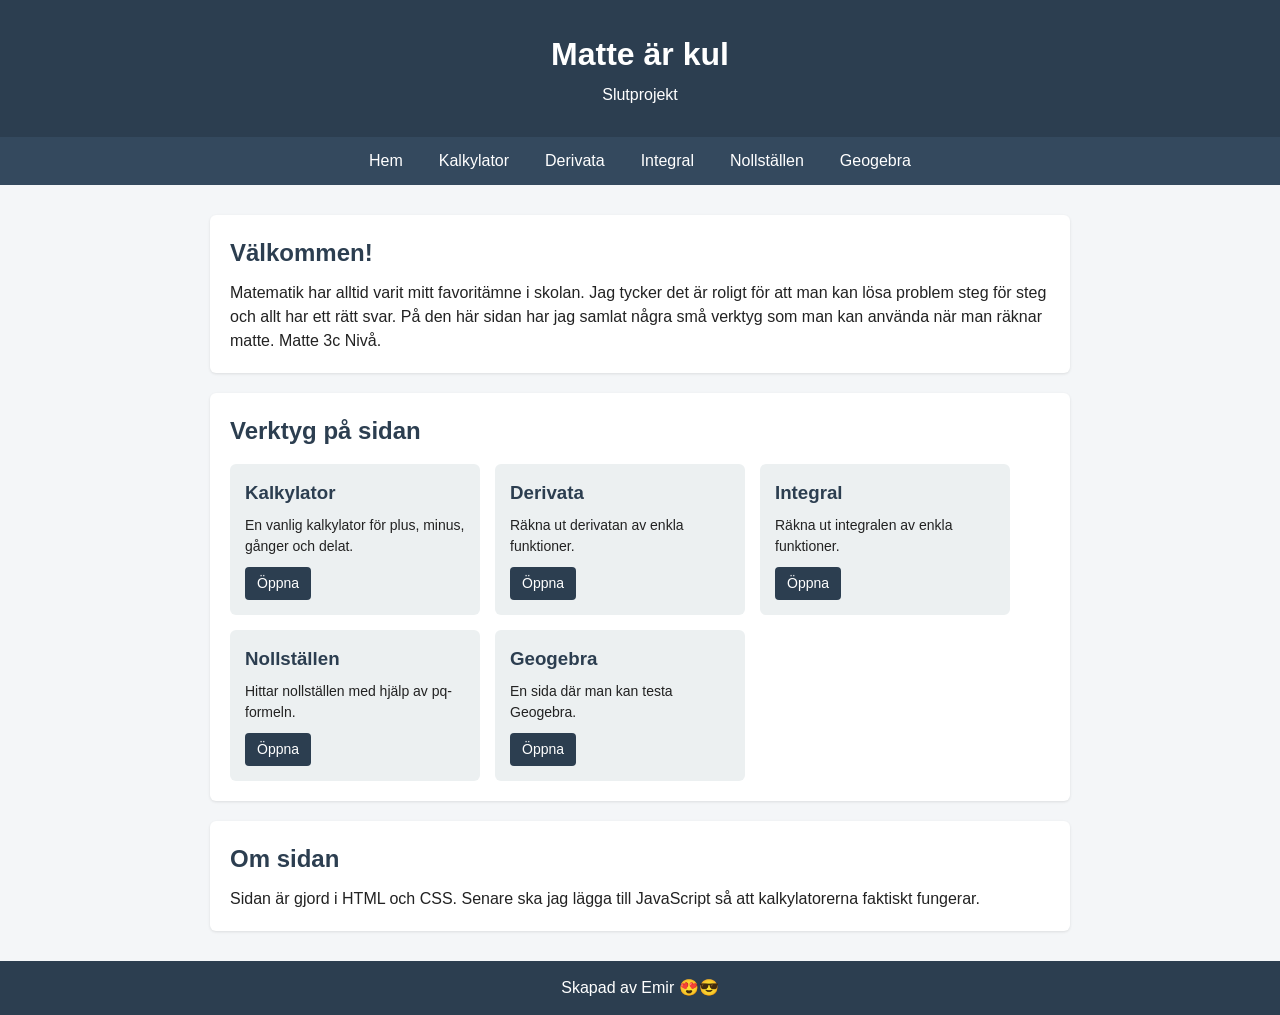
==== Sidor/index.html @ 0bb1221c "sortera saker i folders och började med kalkylatorn lite" ====
<!DOCTYPE html>
<html lang="sv">
<head>
    <meta charset="UTF-8">
    <meta name="viewport" content="width=device-width, initial-scale=1.0">
    <title>Matte - Slutprojekt</title>
    <link rel="stylesheet" href="../Css och Javascript/stylesheet.css">
</head>
<body>

    <header>
        <h1>Matte är kul</h1>
        <p>Slutprojekt</p>
    </header>

    <nav>
        <ul>
            <li><a href="../Sidor/index.html">Hem</a></li>
            <li><a href="../Sidor/Kalkylator.html">Kalkylator</a></li>
            <li><a href="../Sidor/Derivata.html">Derivata</a></li>
            <li><a href="../Sidor/Integral.html">Integral</a></li>
            <li><a href="../Sidor/Nollställen.html">Nollställen</a></li>
            <li><a href="../Sidor/Geogebra.html">Geogebra</a></li>
        </ul>
    </nav>

    <main>

        <section class="intro">
            <h2>Välkommen!</h2>
            <p>
                Matematik har alltid varit mitt favoritämne i skolan.
                Jag tycker det är roligt för att man kan lösa problem
                steg för steg och allt har ett rätt svar. På den här
                sidan har jag samlat några små verktyg som man kan
                använda när man räknar matte. Matte 3c Nivå.
            </p>
        </section>

        <section class="verktyg">
            <h2>Verktyg på sidan</h2>

            <div class="kort-lista">

                <div class="kort">
                    <h3>Kalkylator</h3>
                    <p>En vanlig kalkylator för plus, minus, gånger och delat.</p>
                    <a href="../Sidor/Kalkylator.html">Öppna</a>
                </div>

                <div class="kort">
                    <h3>Derivata</h3>
                    <p>Räkna ut derivatan av enkla funktioner.</p>
                    <a href="../Sidor/Derivata.html">Öppna</a>
                </div>

                <div class="kort">
                    <h3>Integral</h3>
                    <p>Räkna ut integralen av enkla funktioner.</p>
                    <a href="../Sidor/Integral.html">Öppna</a>
                </div>

                <div class="kort">
                    <h3>Nollställen</h3>
                    <p>Hittar nollställen med hjälp av pq-formeln.</p>
                    <a href="../Sidor/Nollställen.html">Öppna</a>
                </div>

                <div class="kort">
                    <h3>Geogebra</h3>
                    <p>En sida där man kan testa Geogebra.</p>
                    <a href="../Sidor/Geogebra.html">Öppna</a>
                </div>

            </div>
        </section>

        <section class="om">
            <h2>Om sidan</h2>
            <p>
                Sidan är gjord i HTML och CSS. Senare ska jag lägga till
                JavaScript så att kalkylatorerna faktiskt fungerar.
            </p>
        </section>

    </main>

    <footer>
        <p>Skapad av Emir 😍😎</p>
    </footer>

</body>
</html>
---- Css och Javascript/stylesheet.css ----
* {
    margin: 0;
    padding: 0;
    box-sizing: border-box;
}

body {
    font-family: Arial, Helvetica, sans-serif;
    background-color: #f4f6f8;
    color: #222;
    line-height: 1.5;
}

header {
    background-color: #2c3e50;
    color: white;
    padding: 30px 20px;
    text-align: center;
}

header h1 {
    font-size: 32px;
    margin-bottom: 5px;
}

nav {
    background-color: #34495e;
}

nav ul {
    list-style: none;
    display: flex;
    flex-wrap: wrap;
    justify-content: center;
}

nav ul li a {
    display: block;
    color: white;
    text-decoration: none;
    padding: 12px 18px;
}

nav ul li a:hover {
    background-color: #1abc9c;
}

main {
    max-width: 900px;
    margin: 30px auto;
    padding: 0 20px;
}

section {
    background-color: white;
    padding: 20px;
    margin-bottom: 20px;
    border-radius: 6px;
    box-shadow: 0 1px 3px rgba(0,0,0,0.1);
}

section h2 {
    margin-bottom: 10px;
    color: #2c3e50;
}

.kort-lista {
    display: flex;
    flex-wrap: wrap;
    gap: 15px;
    margin-top: 15px;
}

.kort {
    background-color: #ecf0f1;
    padding: 15px;
    border-radius: 6px;
    width: 250px;
}

.kort h3 {
    margin-bottom: 8px;
    color: #2c3e50;
}

.kort p {
    margin-bottom: 10px;
    font-size: 14px;
}

.kort a {
    display: inline-block;
    background-color: #2c3e50;
    color: white;
    padding: 6px 12px;
    text-decoration: none;
    border-radius: 4px;
    font-size: 14px;
}
/* när man hovrar över knappen så ändras bakgrundsfärgen */
.kort a:hover {
    background-color: #1abc9c;
}

footer {
    background-color: #2c3e50;
    color: white;
    text-align: center;
    padding: 15px;
    margin-top: 20px;
}
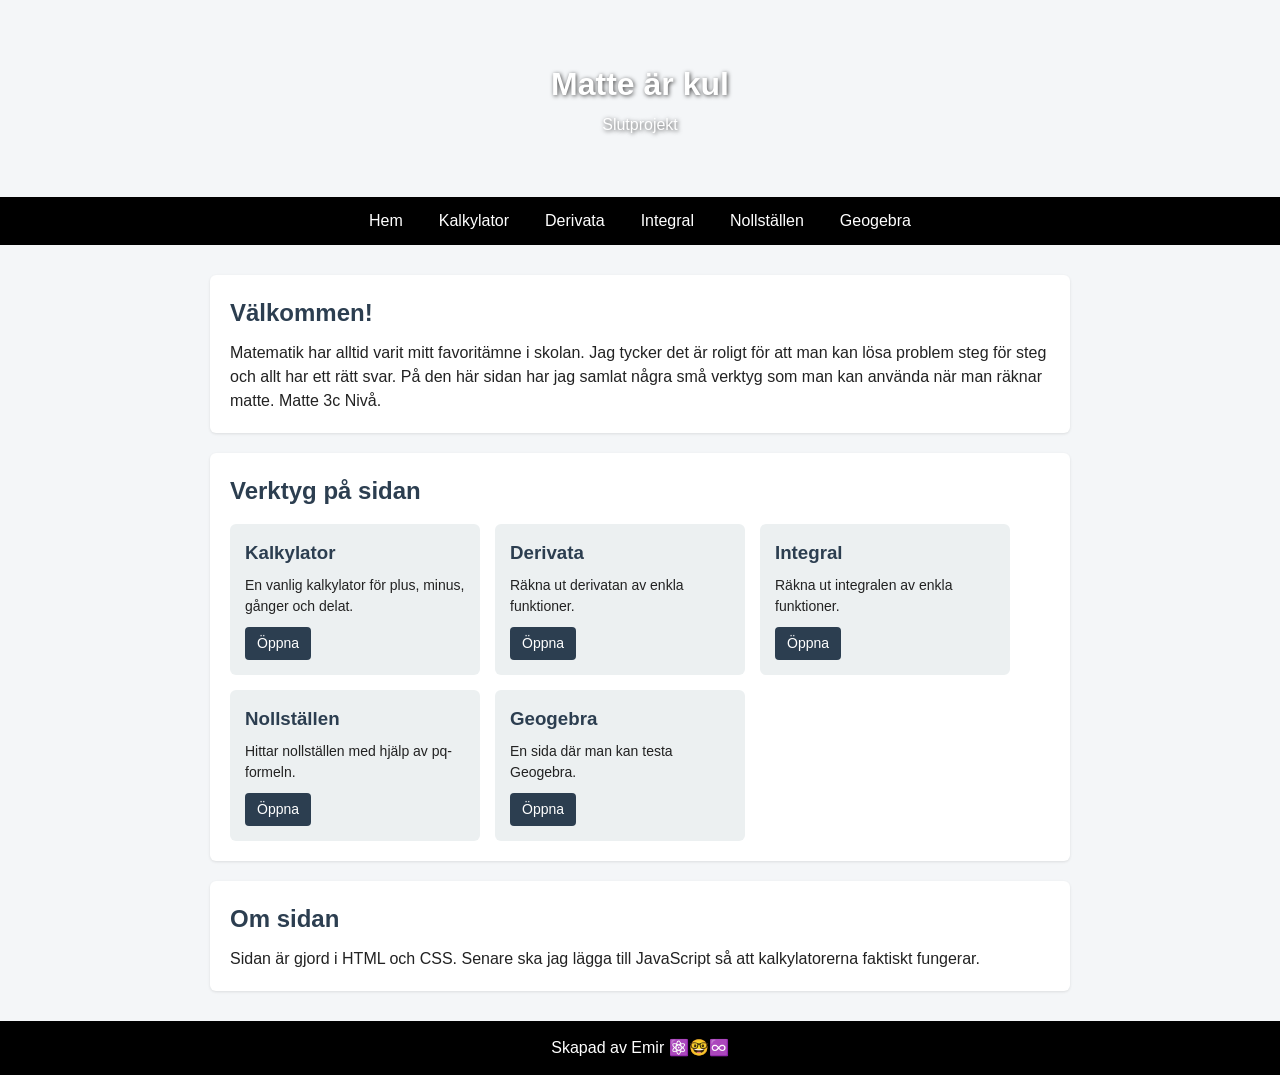
==== commit d35d7a2c: "klar mad kalkylator, gjorde geoegebra iframe, ändrade färgen + design av hemsidan och headern." ====
--- a/Sidor/index.html
+++ b/Sidor/index.html
@@ -1,93 +1,86 @@
-<!DOCTYPE html>
+<!doctype html>
 <html lang="sv">
-<head>
-    <meta charset="UTF-8">
-    <meta name="viewport" content="width=device-width, initial-scale=1.0">
+  <head>
+    <meta charset="UTF-8" />
+    <meta name="viewport" content="width=device-width, initial-scale=1.0" />
     <title>Matte - Slutprojekt</title>
-    <link rel="stylesheet" href="../Css och Javascript/stylesheet.css">
-</head>
-<body>
-
+    <link rel="stylesheet" href="../Css och Javascript/stylesheet.css" />
+  </head>
+  <body>
     <header>
-        <h1>Matte är kul</h1>
-        <p>Slutprojekt</p>
+      <h1>Matte är kul</h1>
+      <p>Slutprojekt</p>
     </header>
 
     <nav>
-        <ul>
-            <li><a href="../Sidor/index.html">Hem</a></li>
-            <li><a href="../Sidor/Kalkylator.html">Kalkylator</a></li>
-            <li><a href="../Sidor/Derivata.html">Derivata</a></li>
-            <li><a href="../Sidor/Integral.html">Integral</a></li>
-            <li><a href="../Sidor/Nollställen.html">Nollställen</a></li>
-            <li><a href="../Sidor/Geogebra.html">Geogebra</a></li>
-        </ul>
+      <ul>
+        <li><a href="../Sidor/index.html">Hem</a></li>
+        <li><a href="../Sidor/Kalkylator.html">Kalkylator</a></li>
+        <li><a href="../Sidor/Derivata.html">Derivata</a></li>
+        <li><a href="../Sidor/Integral.html">Integral</a></li>
+        <li><a href="../Sidor/Nollställen.html">Nollställen</a></li>
+        <li><a href="../Sidor/Geogebra.html">Geogebra</a></li>
+      </ul>
     </nav>
 
     <main>
+      <section class="intro">
+        <h2>Välkommen!</h2>
+        <p>
+          Matematik har alltid varit mitt favoritämne i skolan. Jag tycker det
+          är roligt för att man kan lösa problem steg för steg och allt har ett
+          rätt svar. På den här sidan har jag samlat några små verktyg som man
+          kan använda när man räknar matte. Matte 3c Nivå.
+        </p>
+      </section>
 
-        <section class="intro">
-            <h2>Välkommen!</h2>
-            <p>
-                Matematik har alltid varit mitt favoritämne i skolan.
-                Jag tycker det är roligt för att man kan lösa problem
-                steg för steg och allt har ett rätt svar. På den här
-                sidan har jag samlat några små verktyg som man kan
-                använda när man räknar matte. Matte 3c Nivå.
-            </p>
-        </section>
+      <section class="verktyg">
+        <h2>Verktyg på sidan</h2>
 
-        <section class="verktyg">
-            <h2>Verktyg på sidan</h2>
+        <div class="kort-lista">
+          <div class="kort">
+            <h3>Kalkylator</h3>
+            <p>En vanlig kalkylator för plus, minus, gånger och delat.</p>
+            <a href="../Sidor/Kalkylator.html">Öppna</a>
+          </div>
 
-            <div class="kort-lista">
+          <div class="kort">
+            <h3>Derivata</h3>
+            <p>Räkna ut derivatan av enkla funktioner.</p>
+            <a href="../Sidor/Derivata.html">Öppna</a>
+          </div>
 
-                <div class="kort">
-                    <h3>Kalkylator</h3>
-                    <p>En vanlig kalkylator för plus, minus, gånger och delat.</p>
-                    <a href="../Sidor/Kalkylator.html">Öppna</a>
-                </div>
+          <div class="kort">
+            <h3>Integral</h3>
+            <p>Räkna ut integralen av enkla funktioner.</p>
+            <a href="../Sidor/Integral.html">Öppna</a>
+          </div>
 
-                <div class="kort">
-                    <h3>Derivata</h3>
-                    <p>Räkna ut derivatan av enkla funktioner.</p>
-                    <a href="../Sidor/Derivata.html">Öppna</a>
-                </div>
+          <div class="kort">
+            <h3>Nollställen</h3>
+            <p>Hittar nollställen med hjälp av pq-formeln.</p>
+            <a href="../Sidor/Nollställen.html">Öppna</a>
+          </div>
 
-                <div class="kort">
-                    <h3>Integral</h3>
-                    <p>Räkna ut integralen av enkla funktioner.</p>
-                    <a href="../Sidor/Integral.html">Öppna</a>
-                </div>
+          <div class="kort">
+            <h3>Geogebra</h3>
+            <p>En sida där man kan testa Geogebra.</p>
+            <a href="../Sidor/Geogebra.html">Öppna</a>
+          </div>
+        </div>
+      </section>
 
-                <div class="kort">
-                    <h3>Nollställen</h3>
-                    <p>Hittar nollställen med hjälp av pq-formeln.</p>
-                    <a href="../Sidor/Nollställen.html">Öppna</a>
-                </div>
-
-                <div class="kort">
-                    <h3>Geogebra</h3>
-                    <p>En sida där man kan testa Geogebra.</p>
-                    <a href="../Sidor/Geogebra.html">Öppna</a>
-                </div>
-
-            </div>
-        </section>
-
-        <section class="om">
-            <h2>Om sidan</h2>
-            <p>
-                Sidan är gjord i HTML och CSS. Senare ska jag lägga till
-                JavaScript så att kalkylatorerna faktiskt fungerar.
-            </p>
-        </section>
-
+      <section class="om">
+        <h2>Om sidan</h2>
+        <p>
+          Sidan är gjord i HTML och CSS. Senare ska jag lägga till JavaScript så
+          att kalkylatorerna faktiskt fungerar.
+        </p>
+      </section>
     </main>
 
     <footer>
-        <p>Skapad av Emir 😍😎</p>
+      <p>Skapad av Emir ⚛️🤓♾️</p>
     </footer>
-
-</body>
+  </body>
 </html>
--- a/Css och Javascript/stylesheet.css
+++ b/Css och Javascript/stylesheet.css
@@ -1,111 +1,171 @@
 * {
-    margin: 0;
-    padding: 0;
-    box-sizing: border-box;
+  margin: 0;
+  padding: 0;
+  box-sizing: border-box;
 }
 
 body {
-    font-family: Arial, Helvetica, sans-serif;
-    background-color: #f4f6f8;
-    color: #222;
-    line-height: 1.5;
+  font-family: Arial, Helvetica, sans-serif;
+  background-color: #f4f6f8;
+  color: #222;
+  line-height: 1.5;
 }
 
 header {
-    background-color: #2c3e50;
-    color: white;
-    padding: 30px 20px;
-    text-align: center;
+  /* gif fyller headern */
+  background-image: url("../Bilder/matteformel.gif");
+  background-size: cover;
+  background-position: center;
+  background-repeat: no-repeat;
+  color: white;
+  padding: 60px 20px;
+  text-align: center;
+  text-shadow: 1px 1px 4px rgba(0, 0, 0, 0.7);
 }
 
 header h1 {
-    font-size: 32px;
-    margin-bottom: 5px;
+  font-size: 32px;
+  margin-bottom: 5px;
 }
 
 nav {
-    background-color: #34495e;
+  background-color: #000000;
 }
 
 nav ul {
-    list-style: none;
-    display: flex;
-    flex-wrap: wrap;
-    justify-content: center;
+  list-style: none;
+  display: flex;
+  flex-wrap: wrap;
+  justify-content: center;
 }
 
 nav ul li a {
-    display: block;
-    color: white;
-    text-decoration: none;
-    padding: 12px 18px;
+  display: block;
+  color: white;
+  text-decoration: none;
+  padding: 12px 18px;
+  transition: background-color 0.3s ease;
 }
 
 nav ul li a:hover {
-    background-color: #1abc9c;
+  background-color: #3a3a3a;
 }
 
 main {
-    max-width: 900px;
-    margin: 30px auto;
-    padding: 0 20px;
+  max-width: 900px;
+  margin: 30px auto;
+  padding: 0 20px;
 }
 
 section {
-    background-color: white;
-    padding: 20px;
-    margin-bottom: 20px;
-    border-radius: 6px;
-    box-shadow: 0 1px 3px rgba(0,0,0,0.1);
+  background-color: white;
+  padding: 20px;
+  margin-bottom: 20px;
+  border-radius: 6px;
+  box-shadow: 0 1px 3px rgba(0, 0, 0, 0.1);
 }
 
 section h2 {
-    margin-bottom: 10px;
-    color: #2c3e50;
+  margin-bottom: 10px;
+  color: #2c3e50;
 }
 
 .kort-lista {
-    display: flex;
-    flex-wrap: wrap;
-    gap: 15px;
-    margin-top: 15px;
+  display: flex;
+  flex-wrap: wrap;
+  gap: 15px;
+  margin-top: 15px;
 }
 
 .kort {
-    background-color: #ecf0f1;
-    padding: 15px;
-    border-radius: 6px;
-    width: 250px;
+  background-color: #ecf0f1;
+  padding: 15px;
+  border-radius: 6px;
+  width: 250px;
+  transition:
+    transform 0.2s ease,
+    box-shadow 0.2s ease;
+}
+
+/* lyfter upp kortet lite när man hovrar */
+.kort:hover {
+  transform: translateY(-4px);
+  box-shadow: 0 4px 10px rgba(0, 0, 0, 0.15);
 }
 
 .kort h3 {
-    margin-bottom: 8px;
-    color: #2c3e50;
+  margin-bottom: 8px;
+  color: #2c3e50;
 }
 
 .kort p {
-    margin-bottom: 10px;
-    font-size: 14px;
+  margin-bottom: 10px;
+  font-size: 14px;
 }
 
 .kort a {
-    display: inline-block;
-    background-color: #2c3e50;
-    color: white;
-    padding: 6px 12px;
-    text-decoration: none;
-    border-radius: 4px;
-    font-size: 14px;
+  display: inline-block;
+  background-color: #2c3e50;
+  color: white;
+  padding: 6px 12px;
+  text-decoration: none;
+  border-radius: 4px;
+  font-size: 14px;
+  transition: background-color 0.3s ease;
 }
 /* när man hovrar över knappen så ändras bakgrundsfärgen */
 .kort a:hover {
-    background-color: #1abc9c;
+  background-color: #1abc9c;
 }
 
 footer {
-    background-color: #2c3e50;
-    color: white;
-    text-align: center;
-    padding: 15px;
-    margin-top: 20px;
+  background-color: #000000;
+  color: white;
+  text-align: center;
+  padding: 15px;
+  margin-top: 20px;
+  fixed-bottom: 0;
 }
+
+/* ---------- Kalkylator ------------- */
+.kalkylator {
+  width: 200px;
+  margin: 50px auto;
+  border: 1px solid #ccc;
+  border-radius: 5px;
+  padding: 10px;
+  box-shadow: 0 0 5px rgba(0, 0, 0, 0.1);
+}
+
+.knappar {
+  display: grid;
+  grid-template-columns: repeat(4, 1fr);
+  grid-gap: 5px;
+}
+
+button {
+  padding: 10px;
+  font-size: 18px;
+  border: none;
+  cursor: pointer;
+  background-color: #f0f0f0;
+  border-radius: 4px;
+  transition: background-color 0.2s ease;
+}
+
+button:hover {
+  background-color: #ddd;
+}
+
+/* -----------------------------------*/
+
+/* ---------- Geogebra ------------- */
+
+.geogebra iframe {
+  width: 100%;
+  max-width: 1000px;
+  height: 650px;
+  border: none;
+}
+
+/* --------------------------------- */
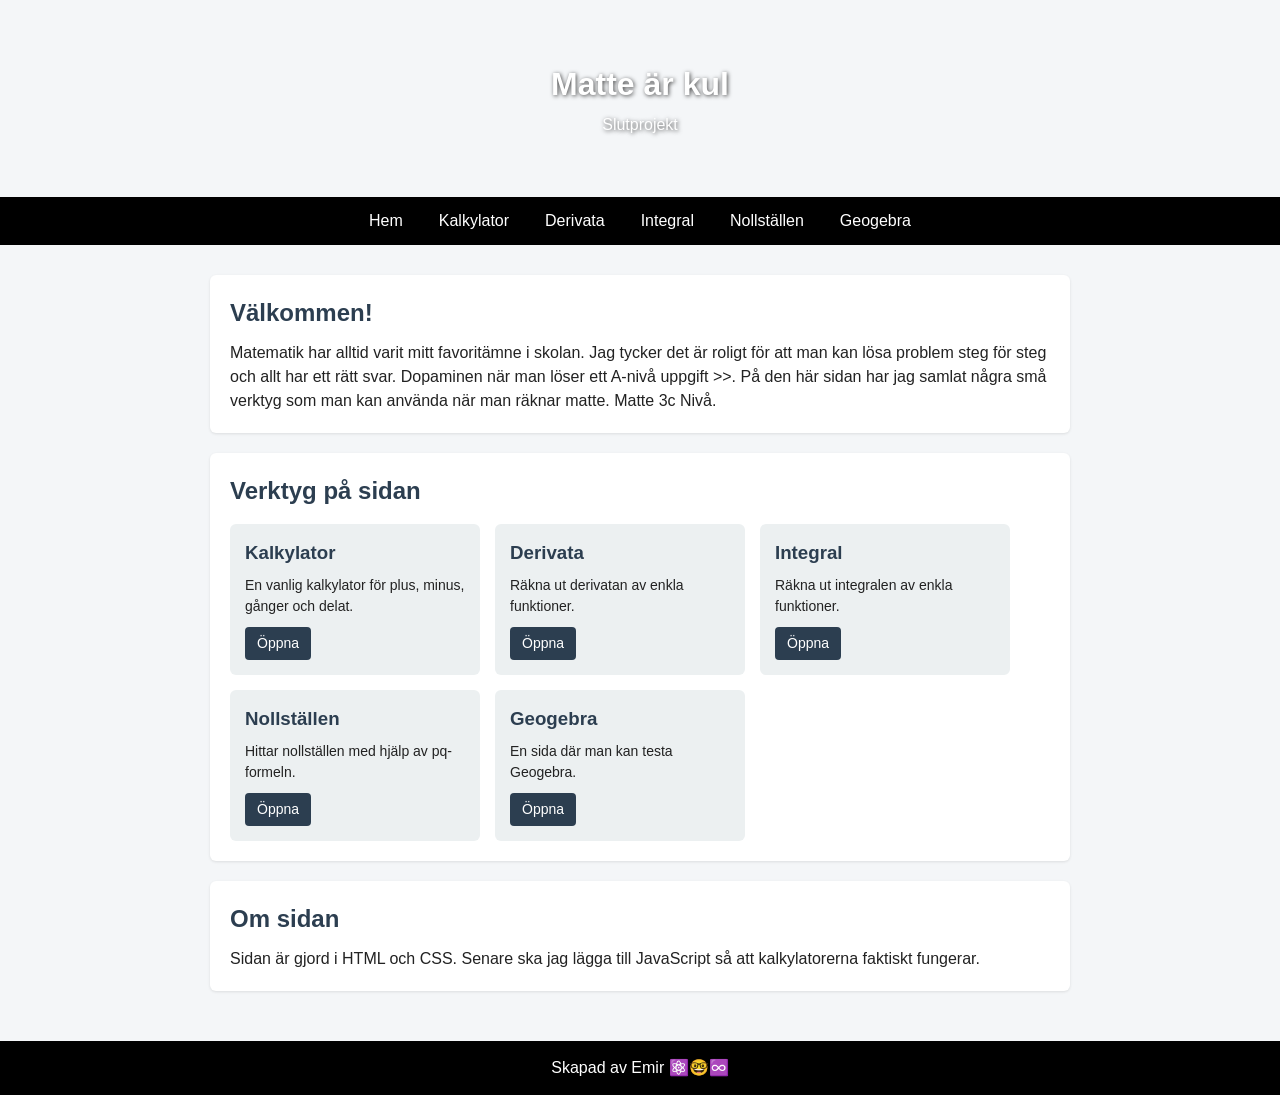
==== commit 41dc6cc7: "Gjorde klar Nollställen Js+Html. Finslipade några saker såsom footer som var inte längst nere på all" ====
--- a/Sidor/index.html
+++ b/Sidor/index.html
@@ -29,8 +29,9 @@
         <p>
           Matematik har alltid varit mitt favoritämne i skolan. Jag tycker det
           är roligt för att man kan lösa problem steg för steg och allt har ett
-          rätt svar. På den här sidan har jag samlat några små verktyg som man
-          kan använda när man räknar matte. Matte 3c Nivå.
+          rätt svar. Dopaminen när man löser ett A-nivå uppgift >>. På den här
+          sidan har jag samlat några små verktyg som man kan använda när man
+          räknar matte. Matte 3c Nivå.
         </p>
       </section>
 
--- a/Css och Javascript/stylesheet.css
+++ b/Css och Javascript/stylesheet.css
@@ -1,3 +1,6 @@
+/* ~~~~~~~~~ STYLESHEET FÖR MIN SLUTPROJEKT   ~~~~~~~~~*/
+
+/* reset, annars får body en konstig padding/marginal från start */
 * {
   margin: 0;
   padding: 0;
@@ -9,10 +12,15 @@
   background-color: #f4f6f8;
   color: #222;
   line-height: 1.5;
+
+  /* fixa footern så den är längst ner */
+  display: flex;
+  flex-direction: column;
+  min-height: 100vh;
 }
 
 header {
-  /* gif fyller headern */
+  /* omvandlade en mp4-> gif, cool bakgrund för headern */
   background-image: url("../Bilder/matteformel.gif");
   background-size: cover;
   background-position: center;
@@ -20,6 +28,7 @@
   color: white;
   padding: 60px 20px;
   text-align: center;
+  /* utan shadow syns texten knappt mot headern */
   text-shadow: 1px 1px 4px rgba(0, 0, 0, 0.7);
 }
 
@@ -28,8 +37,9 @@
   margin-bottom: 5px;
 }
 
+/* navbaren svart för att matcha footern */
 nav {
-  background-color: #000000;
+  background-color: black;
 }
 
 nav ul {
@@ -77,11 +87,13 @@
   margin-top: 15px;
 }
 
+/* korten på startsidan, en för varje verktyg */
 .kort {
   background-color: #ecf0f1;
   padding: 15px;
   border-radius: 6px;
   width: 250px;
+  /* testade 300px först men då blev det bara 2 per rad och såg tomt ut */
   transition:
     transform 0.2s ease,
     box-shadow 0.2s ease;
@@ -113,21 +125,23 @@
   font-size: 14px;
   transition: background-color 0.3s ease;
 }
-/* när man hovrar över knappen så ändras bakgrundsfärgen */
+/* ändrar färg när man hovrar GOLDGOLD */
 .kort a:hover {
-  background-color: #1abc9c;
+  background-color: #deb740;
 }
 
 footer {
-  background-color: #000000;
+  background-color: black;
   color: white;
   text-align: center;
   padding: 15px;
-  margin-top: 20px;
-  fixed-bottom: 0;
-}
-
-/* ---------- Kalkylator ------------- */
+  /* puttar ner footern till botten. funkar pga body är flex column */
+  margin-top: auto;
+}
+/* testade position:fixed först men då la footern sig över texten, blev fult */
+
+/* ---------- KALKYLATORN ---------- */
+/* försökte göra denna lite som en riktig miniräknare */
 .kalkylator {
   width: 200px;
   margin: 50px auto;
@@ -143,6 +157,8 @@
   grid-gap: 5px;
 }
 
+/* VIKTIGT detta styler ALLA knappar på hela sidan, även pq-knappen
+   borde kanske använt en klass istället men funkar för nu */
 button {
   padding: 10px;
   font-size: 18px;
@@ -159,8 +175,49 @@
 
 /* -----------------------------------*/
 
-/* ---------- Geogebra ------------- */
-
+/* ---------- Nollställen  pqformeln ---------- */
+.pqinput {
+  display: flex;
+  flex-wrap: wrap;
+  gap: 10px;
+  align-items: center;
+  margin: 15px 0;
+}
+
+.pqinput label {
+  display: flex;
+  align-items: center;
+  gap: 5px;
+}
+
+.pqinput input {
+  width: 80px;
+  padding: 6px;
+  border: 1px solid #ccc;
+  border-radius: 4px;
+  font-size: 16px;
+}
+
+.pqinput button {
+  background-color: #2c3e50;
+  color: white;
+  padding: 8px 16px;
+  font-size: 16px;
+}
+
+.pqinput button:hover {
+  background-color: #1abc9c;
+}
+
+/* själva svaret till nollställen, fetare så det syns */
+#svar {
+  margin-top: 10px;
+  font-size: 18px;
+  font-weight: bold;
+}
+
+/* ---------- Geogebra ---------- */
+/* 650px höjd är lite gissat, kände att det var ungefär lagom */
 .geogebra iframe {
   width: 100%;
   max-width: 1000px;
@@ -169,3 +226,5 @@
 }
 
 /* --------------------------------- */
+
+/* göra iframen responsiv på mobil senare + anpassa hemsidan för mobiler */
